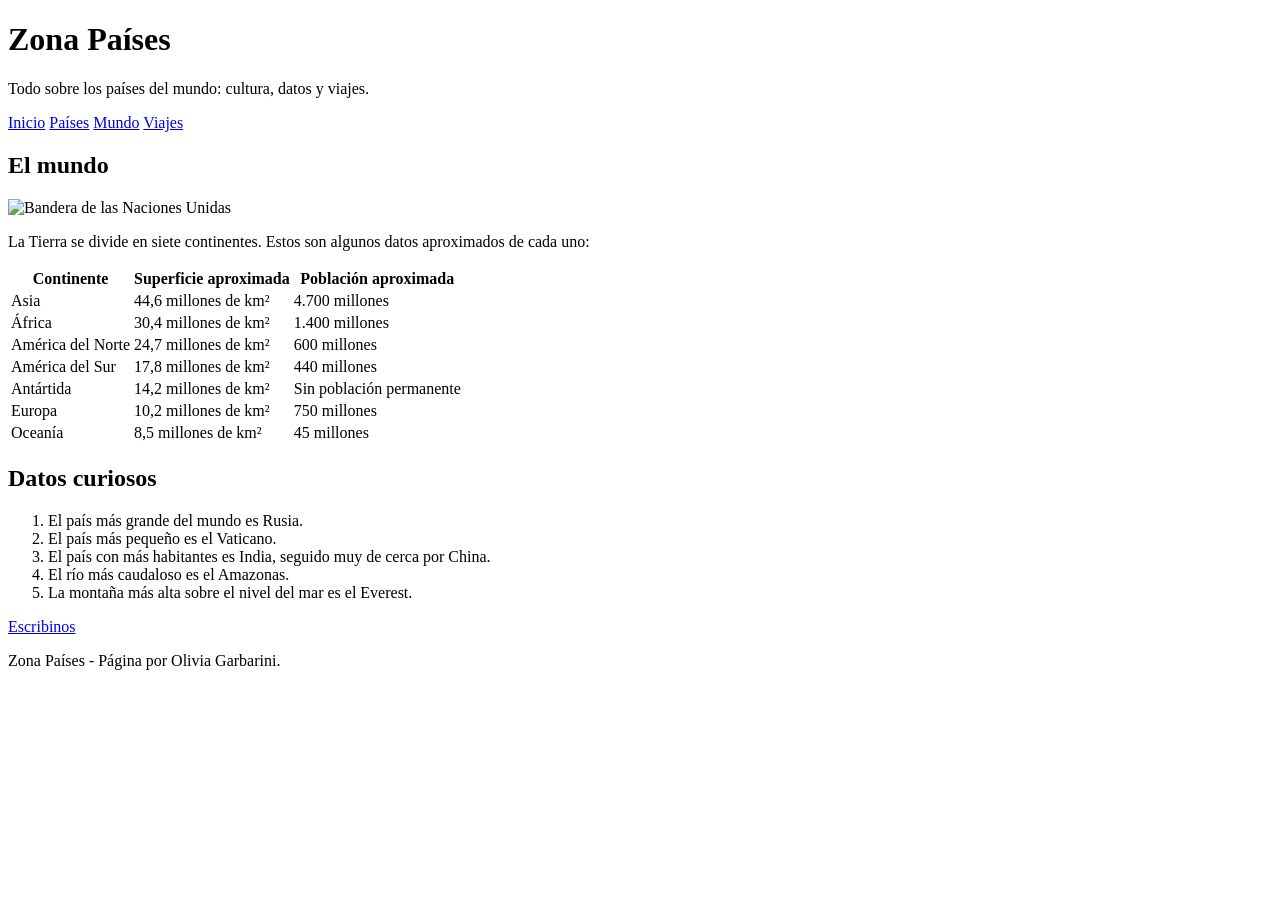
==== mundo.html @ f70a1218 "termine" ====
<!DOCTYPE html>
<html lang="es">
<head>
    <meta charset="UTF-8">
    <meta name="viewport" content="width=device-width, initial-scale=1.0">
    <title>Mundo | Zona Países</title>
    <link rel="stylesheet" href="style.css">
</head>
 
<body>
 
    <header>
        <div class="logo"></div>
        <div>
            <h1>Zona Países</h1>
            <p>Todo sobre los países del mundo: cultura, datos y viajes.</p>
        </div>
    </header>
 
    <nav>
        <a href="index.html">Inicio</a>
        <a href="paises.html">Países</a>
        <a href="mundo.html" class="activo">Mundo</a>
        <a href="viajes.html">Viajes</a>
    </nav>
 
    <main>
 
        <section id="mundo">
            <article>
                <h2>El mundo</h2>
 
                <img class="centrada" src="https://flagcdn.com/w320/un.png" alt="Bandera de las Naciones Unidas" width="400">
 
                <p>
                    La Tierra se divide en siete continentes. Estos son algunos datos
                    aproximados de cada uno:
                </p>
 
                <div class="tabla">
                    <table>
                        <tr>
                            <th>Continente</th>
                            <th>Superficie aproximada</th>
                            <th>Población aproximada</th>
                        </tr>
                        <tr>
                            <td>Asia</td>
                            <td>44,6 millones de km²</td>
                            <td>4.700 millones</td>
                        </tr>
                        <tr>
                            <td>África</td>
                            <td>30,4 millones de km²</td>
                            <td>1.400 millones</td>
                        </tr>
                        <tr>
                            <td>América del Norte</td>
                            <td>24,7 millones de km²</td>
                            <td>600 millones</td>
                        </tr>
                        <tr>
                            <td>América del Sur</td>
                            <td>17,8 millones de km²</td>
                            <td>440 millones</td>
                        </tr>
                        <tr>
                            <td>Antártida</td>
                            <td>14,2 millones de km²</td>
                            <td>Sin población permanente</td>
                        </tr>
                        <tr>
                            <td>Europa</td>
                            <td>10,2 millones de km²</td>
                            <td>750 millones</td>
                        </tr>
                        <tr>
                            <td>Oceanía</td>
                            <td>8,5 millones de km²</td>
                            <td>45 millones</td>
                        </tr>
                    </table>
                </div>
            </article>
 
            <article>
                <h2>Datos curiosos</h2>
 
                <ol>
                    <li>El país más grande del mundo es Rusia.</li>
                    <li>El país más pequeño es el Vaticano.</li>
                    <li>El país con más habitantes es India, seguido muy de cerca por China.</li>
                    <li>El río más caudaloso es el Amazonas.</li>
                    <li>La montaña más alta sobre el nivel del mar es el Everest.</li>
                </ol>
 
                <a class="boton" href="mailto:garbariniolivia@gmail.com">Escribinos</a>
            </article>
        </section>
 
    </main>
 
    <footer>
        <p> Zona Países - Página por Olivia Garbarini.</p>
    </footer>
 
</body>
</html>
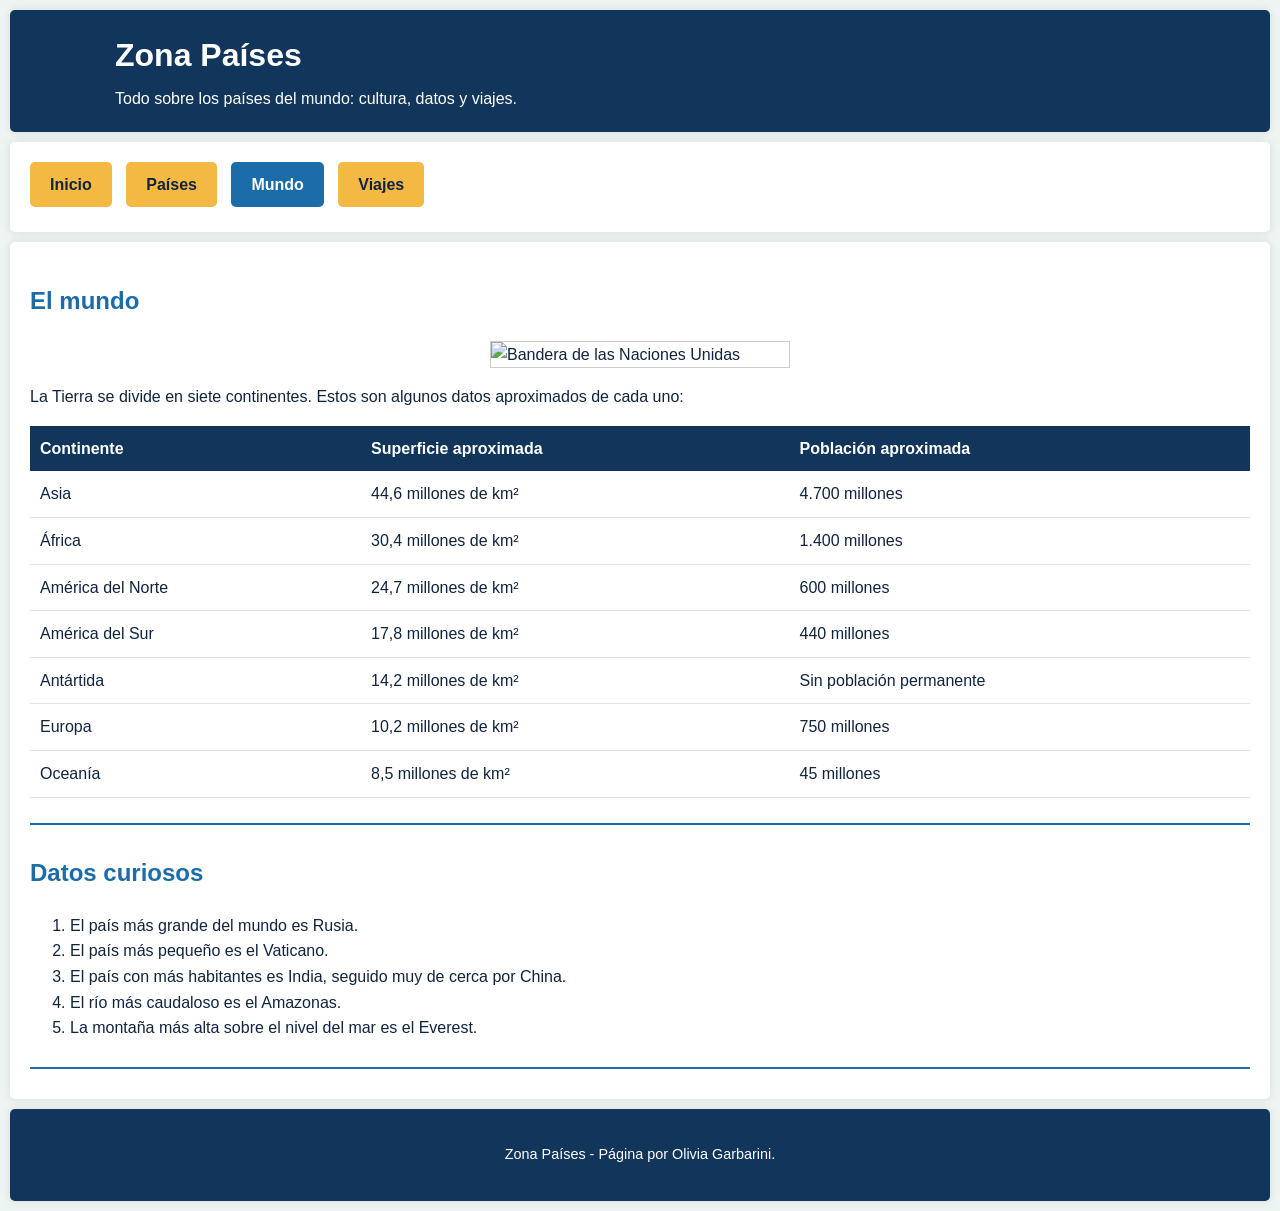
==== commit f1b6dece: "termine" ====
--- a/mundo.html
+++ b/mundo.html
@@ -93,8 +93,6 @@
                     <li>El río más caudaloso es el Amazonas.</li>
                     <li>La montaña más alta sobre el nivel del mar es el Everest.</li>
                 </ol>
- 
-                <a class="boton" href="mailto:garbariniolivia@gmail.com">Escribinos</a>
             </article>
         </section>
  
--- a/style.css
+++ b/style.css
@@ -0,0 +1,137 @@
+*{
+    box-sizing: border-box;
+}
+ 
+body {
+    font-family: Arial, sans-serif;
+    line-height: 1.6;
+    margin: 0;
+    padding: 0;
+    color: #10243E;
+    background-color: #EEF4F1;
+}
+ 
+header, nav, main, footer {
+    padding: 20px;
+    margin: 10px;
+    background: #FFFFFF;
+    border-radius: 5px;
+    box-shadow: 0 0 10px rgba(0, 0, 0, 0.1);
+}
+ 
+/* HEADER */
+header {
+    background: #12355B;
+    color: #FFFFFF;
+    overflow: hidden;
+}
+ 
+header .logo {
+    font-size: 56px;
+    line-height: 70px;
+    width: 70px;
+    height: 70px;
+    float: left;
+    margin-right: 15px;
+    text-align: center;
+}
+ 
+header h1 {
+    margin: 0;
+}
+ 
+header p {
+    margin: 5px 0 0 0;
+}
+ 
+/* NAV (botonera) */
+nav a {
+    display: inline-block;
+    text-decoration: none;
+    color: #10243E;
+    background: #F4B942;
+    font-weight: bold;
+    padding: 10px 20px;
+    margin-right: 10px;
+    margin-bottom: 5px;
+    border-radius: 5px;
+}
+ 
+nav a.activo {
+    background: #1B6CA8;
+    color: #FFFFFF;
+}
+ 
+/* CONTENIDO */
+h2, h3 {
+    color: #1B6CA8;
+}
+ 
+section {
+    display: flex;
+    flex-direction: column;
+}
+ 
+article {
+    border-bottom: 2px solid #1B6CA8;
+    padding-bottom: 10px;
+    margin-bottom: 10px;
+}
+ 
+article img {
+    width: 300px;
+}
+ 
+.centrada {
+    display: block;
+    margin: 15px auto;
+    border: 1px solid #CCCCCC;
+}
+ 
+/* BOTONES dentro del contenido */
+article a {
+    display: inline-block;
+    text-decoration: none;
+    color: #10243E;
+    background: #F4B942;
+    font-weight: bold;
+    padding: 10px 20px;
+    border-radius: 5px;
+}
+ 
+/* TABLAS */
+.tabla {
+    overflow-x: auto;
+}
+ 
+table {
+    width: 100%;
+    border-collapse: collapse;
+    margin-bottom: 15px;
+}
+ 
+th {
+    background: #12355B;
+    color: #FFFFFF;
+    padding: 10px;
+    text-align: left;
+}
+ 
+td {
+    padding: 10px;
+    border-bottom: 1px solid #DDE7E2;
+}
+ 
+/* FOOTER */
+footer {
+    text-align: center;
+    font-size: 0.9em;
+    background: #12355B;
+    color: #FFFFFF;
+}
+ 
+footer a {
+    color: #F4B942;
+    margin: 0 5px;
+}
+ 
